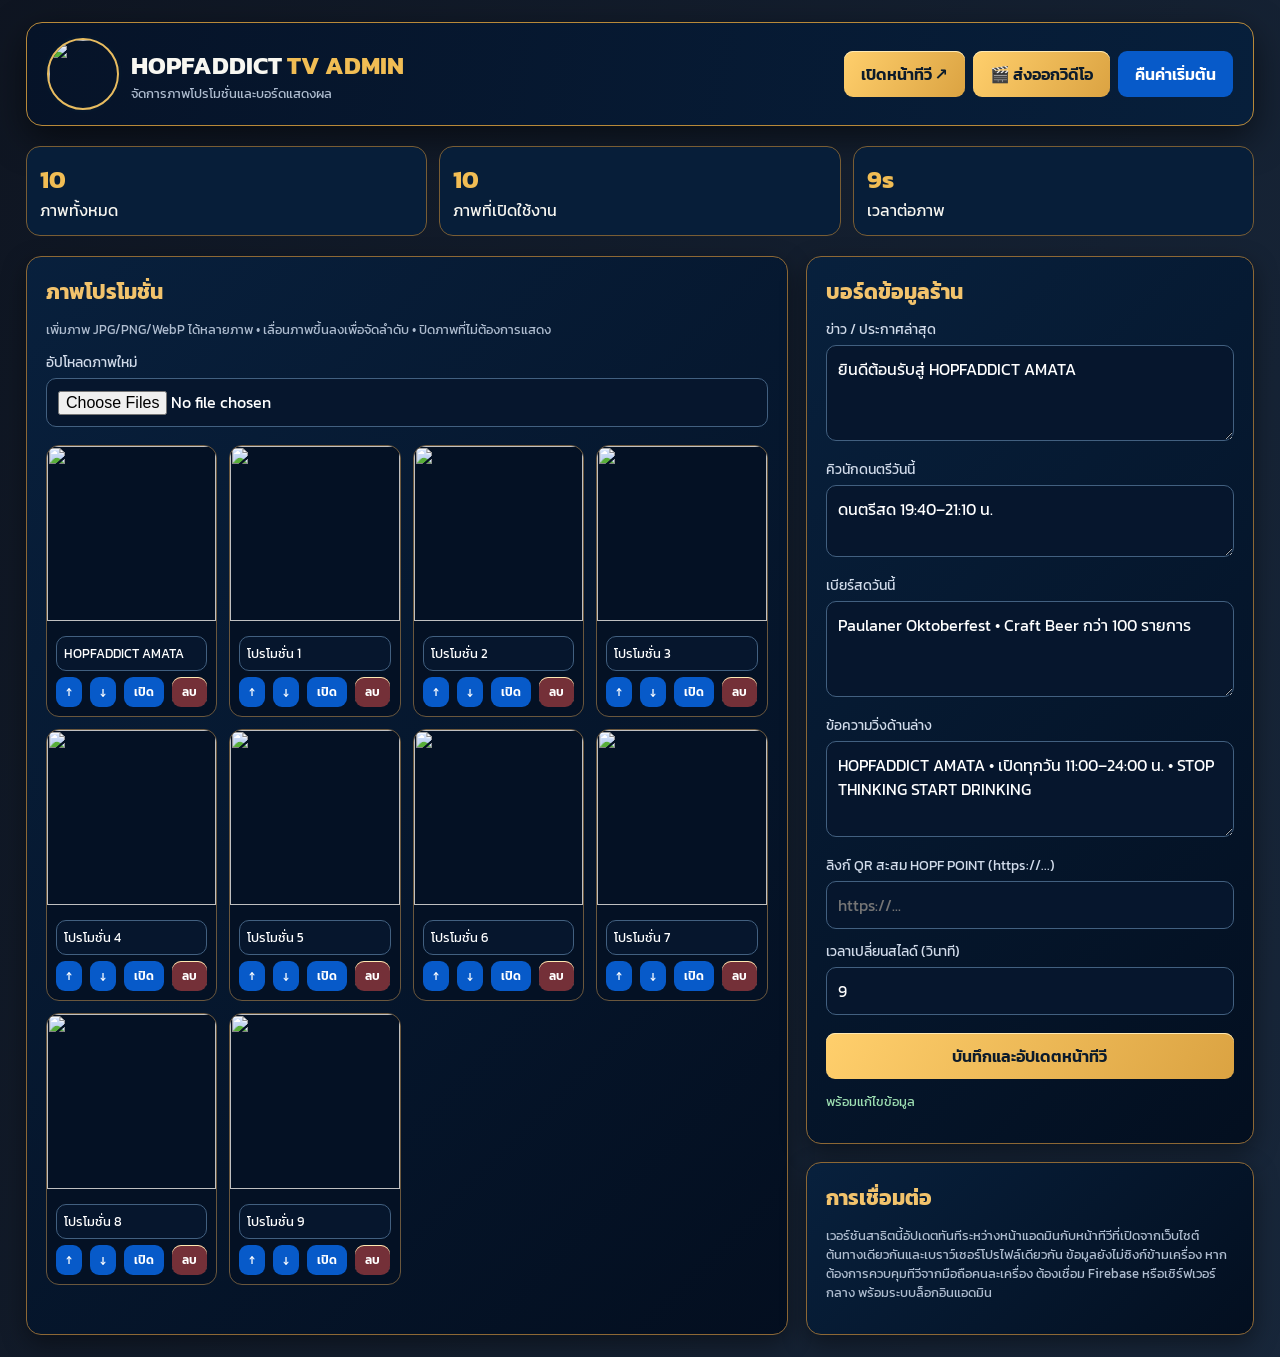
==== admin.html @ 36aab714 "Add files via upload" ====
<!doctype html><html lang="th"><head><meta charset="utf-8"><meta name="viewport" content="width=device-width,initial-scale=1"><title>HOPFADDICT TV | Admin</title><link rel="stylesheet" href="style.css"></head><body><main class="wrap"><header class="top"><div class="brand"><img src="assets/logo.jpg"><div><h1 style="margin:0;font-size:25px">HOPFADDICT <span style="color:var(--gold)">TV ADMIN</span></h1><div class="sub">จัดการภาพโปรโมชั่นและบอร์ดแสดงผล</div></div></div><div class="controls"><a href="tv.html" target="_blank"><button>เปิดหน้าทีวี ↗</button></a><a href="export.html"><button>🎬 ส่งออกวิดีโอ</button></a><button class="secondary" id="reset">คืนค่าเริ่มต้น</button></div></header><div class="statrow" style="margin-top:20px"><div class="stat"><strong id="count">10</strong>ภาพทั้งหมด</div><div class="stat"><strong id="enabled">10</strong>ภาพที่เปิดใช้งาน</div><div class="stat"><strong id="seconds">9s</strong>เวลาต่อภาพ</div></div><div class="grid"><section class="panel"><h2>ภาพโปรโมชั่น</h2><p class="hint">เพิ่มภาพ JPG/PNG/WebP ได้หลายภาพ • เลื่อนภาพขึ้นลงเพื่อจัดลำดับ • ปิดภาพที่ไม่ต้องการแสดง</p><label for="files">อัปโหลดภาพใหม่</label><input id="files" type="file" accept="image/*" multiple><div class="slides" id="slides" style="margin-top:18px"></div></section><section><div class="panel"><h2>บอร์ดข้อมูลร้าน</h2><label>ข่าว / ประกาศล่าสุด</label><textarea id="news" rows="3"></textarea><label>คิวนักดนตรีวันนี้</label><textarea id="music" rows="2"></textarea><label>เบียร์สดวันนี้</label><textarea id="beers" rows="3"></textarea><label>ข้อความวิ่งด้านล่าง</label><textarea id="ticker" rows="3"></textarea><label>ลิงก์ QR สะสม HOPF POINT (https://...)</label><input id="pointsUrl" type="url" placeholder="https://..."><label>เวลาเปลี่ยนสไลด์ (วินาที)</label><input id="duration" type="number" min="3" max="120"><button id="save" style="width:100%;margin-top:18px">บันทึกและอัปเดตหน้าทีวี</button><p class="status" id="status">พร้อมแก้ไขข้อมูล</p></div><div class="panel" style="margin-top:18px"><h2>การเชื่อมต่อ</h2><p class="hint">เวอร์ชันสาธิตนี้อัปเดตทันทีระหว่างหน้าแอดมินกับหน้าทีวีที่เปิดจากเว็บไซต์ต้นทางเดียวกันและเบราว์เซอร์โปรไฟล์เดียวกัน ข้อมูลยังไม่ซิงก์ข้ามเครื่อง หากต้องการควบคุมทีวีจากมือถือคนละเครื่อง ต้องเชื่อม Firebase หรือเซิร์ฟเวอร์กลาง พร้อมระบบล็อกอินแอดมิน</p></div></section></div></main><script src="shared.js"></script><script src="admin.js"></script></body></html>
---- style.css ----
@import url('https://fonts.googleapis.com/css2?family=Kanit:wght@300;400;500;600;700&display=swap');
:root{--navy:#07172c;--blue:#10294b;--gold:#e8bd5c;--muted:#9eacc1;--panel:#102440;--line:#304361}*{box-sizing:border-box}body{margin:0;font-family:Kanit,system-ui,sans-serif;background:var(--navy);color:#fff}button,input,textarea{font:inherit}button{cursor:pointer;border:0;border-radius:12px;padding:11px 17px;background:var(--gold);color:#0c1b2b;font-weight:600}button.secondary{background:#243d60;color:white}button.danger{background:#743038;color:white}input,textarea{background:#081a32;border:1px solid #375071;border-radius:10px;padding:11px;color:#fff;width:100%}label{display:block;color:#d1dbea;font-size:14px;margin:12px 0 5px}.wrap{max-width:1280px;margin:auto;padding:20px}.top{display:flex;align-items:center;justify-content:space-between;gap:12px;flex-wrap:wrap}.brand{display:flex;align-items:center;gap:12px}.brand img{width:55px;height:55px;object-fit:cover;border-radius:50%}.sub{color:var(--muted);font-size:13px}.grid{display:grid;grid-template-columns:1.5fr 1fr;gap:18px;margin-top:20px}.panel{background:var(--panel);border:1px solid var(--line);padding:19px;border-radius:20px}.panel h2{margin:0 0 12px;font-size:21px}.controls{display:flex;gap:8px;flex-wrap:wrap}.slides{display:grid;grid-template-columns:repeat(auto-fill,minmax(140px,1fr));gap:12px}.tile{background:#0a1a30;border:1px solid #375071;border-radius:13px;overflow:hidden}.tile img{width:100%;height:150px;object-fit:cover}.tile .inside{padding:9px}.tile .inside input{font-size:13px;padding:7px}.tile button{padding:6px 10px;font-size:12px;margin-top:6px}.hint{font-size:13px;color:var(--muted)}.status{color:#9ee0b3;font-size:13px}.statrow{display:flex;gap:12px;flex-wrap:wrap}.stat{background:#0a1a30;border:1px solid #314765;padding:13px;border-radius:14px;flex:1;min-width:120px}.stat strong{display:block;font-size:25px;color:var(--gold)}@media(max-width:780px){.grid{grid-template-columns:1fr}.wrap{padding:12px}}
/* V3: approved navy/gold cinematic UI */
:root{--navy:#030b17;--blue:#092243;--gold:#f1bd54;--muted:#afbdd0;--panel:rgba(5,24,47,.95);--line:#466080}
body{background:linear-gradient(110deg,rgba(2,9,22,.95),rgba(4,20,41,.92)),url('assets/promo3.jpg') center/cover fixed;color:#f8f7f1}
.wrap{max-width:1680px;padding:22px 26px}
.top{background:linear-gradient(100deg,#061328,#071f3b);border:1px solid #b88939;border-radius:16px;padding:15px 20px;box-shadow:0 12px 35px #0008}
.brand img{width:72px;height:72px;border:2px solid #e8bc60;box-shadow:0 0 0 3px #06162b}
.panel{background:linear-gradient(135deg,rgba(8,32,61,.98),rgba(3,14,31,.98));border:1px solid #8d6835;border-radius:15px;box-shadow:0 8px 24px #0006}
.panel h2{color:#f2c36c}.grid{grid-template-columns:minmax(0,1.7fr) minmax(340px,1fr)}
button{border-radius:9px;background:linear-gradient(120deg,#ffcf6c,#dba342);box-shadow:inset 0 1px #ffe9b2}button.secondary{background:#075ac9;color:#fff;box-shadow:none}
.tile{background:#041124;border-color:#6a573d}.tile img{height:175px}.tile:hover{border-color:#e8bc60;transform:translateY(-2px);transition:.2s}
input,textarea{background:#06162d;border-color:#426080}.stat{background:#071e39;border-color:#795d34}
@media(max-width:900px){.grid{grid-template-columns:1fr}.wrap{padding:10px}}
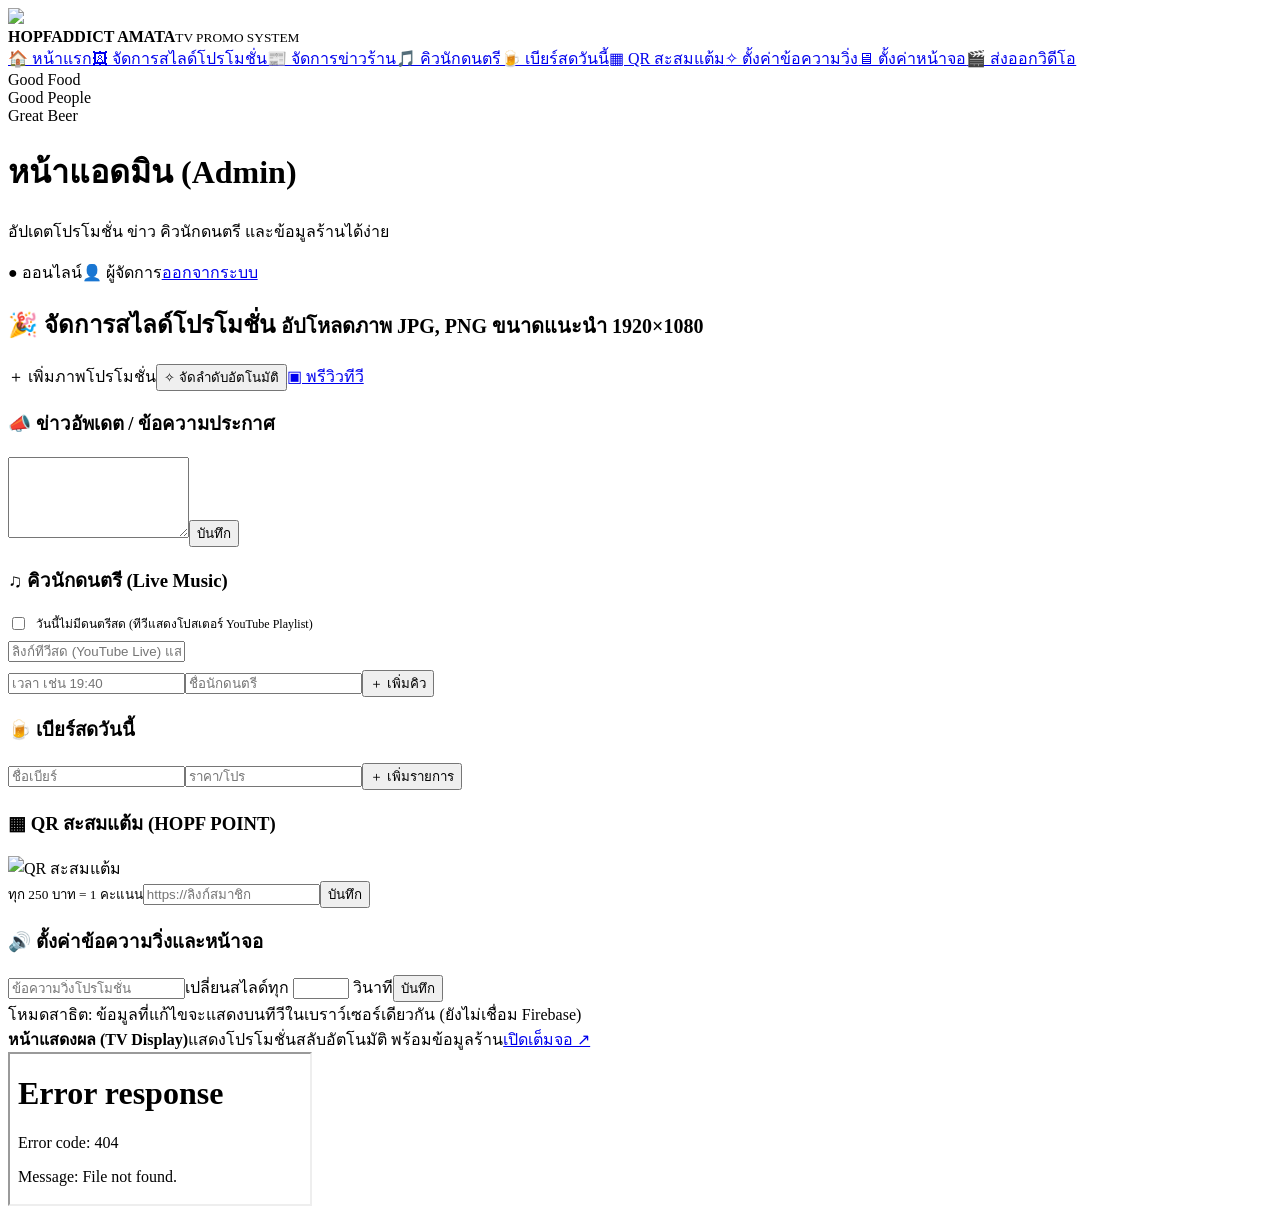
==== commit 94ae6368: "Add files via upload" ====
--- a/admin.html
+++ b/admin.html
@@ -1 +1 @@
-<!doctype html><html lang="th"><head><meta charset="utf-8"><meta name="viewport" content="width=device-width,initial-scale=1"><title>HOPFADDICT TV | Admin</title><link rel="stylesheet" href="style.css"></head><body><main class="wrap"><header class="top"><div class="brand"><img src="assets/logo.jpg"><div><h1 style="margin:0;font-size:25px">HOPFADDICT <span style="color:var(--gold)">TV ADMIN</span></h1><div class="sub">จัดการภาพโปรโมชั่นและบอร์ดแสดงผล</div></div></div><div class="controls"><a href="tv.html" target="_blank"><button>เปิดหน้าทีวี ↗</button></a><a href="export.html"><button>🎬 ส่งออกวิดีโอ</button></a><button class="secondary" id="reset">คืนค่าเริ่มต้น</button></div></header><div class="statrow" style="margin-top:20px"><div class="stat"><strong id="count">10</strong>ภาพทั้งหมด</div><div class="stat"><strong id="enabled">10</strong>ภาพที่เปิดใช้งาน</div><div class="stat"><strong id="seconds">9s</strong>เวลาต่อภาพ</div></div><div class="grid"><section class="panel"><h2>ภาพโปรโมชั่น</h2><p class="hint">เพิ่มภาพ JPG/PNG/WebP ได้หลายภาพ • เลื่อนภาพขึ้นลงเพื่อจัดลำดับ • ปิดภาพที่ไม่ต้องการแสดง</p><label for="files">อัปโหลดภาพใหม่</label><input id="files" type="file" accept="image/*" multiple><div class="slides" id="slides" style="margin-top:18px"></div></section><section><div class="panel"><h2>บอร์ดข้อมูลร้าน</h2><label>ข่าว / ประกาศล่าสุด</label><textarea id="news" rows="3"></textarea><label>คิวนักดนตรีวันนี้</label><textarea id="music" rows="2"></textarea><label>เบียร์สดวันนี้</label><textarea id="beers" rows="3"></textarea><label>ข้อความวิ่งด้านล่าง</label><textarea id="ticker" rows="3"></textarea><label>ลิงก์ QR สะสม HOPF POINT (https://...)</label><input id="pointsUrl" type="url" placeholder="https://..."><label>เวลาเปลี่ยนสไลด์ (วินาที)</label><input id="duration" type="number" min="3" max="120"><button id="save" style="width:100%;margin-top:18px">บันทึกและอัปเดตหน้าทีวี</button><p class="status" id="status">พร้อมแก้ไขข้อมูล</p></div><div class="panel" style="margin-top:18px"><h2>การเชื่อมต่อ</h2><p class="hint">เวอร์ชันสาธิตนี้อัปเดตทันทีระหว่างหน้าแอดมินกับหน้าทีวีที่เปิดจากเว็บไซต์ต้นทางเดียวกันและเบราว์เซอร์โปรไฟล์เดียวกัน ข้อมูลยังไม่ซิงก์ข้ามเครื่อง หากต้องการควบคุมทีวีจากมือถือคนละเครื่อง ต้องเชื่อม Firebase หรือเซิร์ฟเวอร์กลาง พร้อมระบบล็อกอินแอดมิน</p></div></section></div></main><script src="shared.js"></script><script src="admin.js"></script></body></html>
+<!doctype html><html lang="th"><head><meta charset="utf-8"><meta name="viewport" content="width=device-width,initial-scale=1"><title>HOPFADDICT AMATA — Admin</title><link rel="stylesheet" href="style.css"></head><body><div class="shell"><aside class="sidebar"><div class="brand"><img src="assets/logo.jpg"><div><b>HOPFADDICT AMATA</b><small>TV PROMO SYSTEM</small></div></div><nav><a href="index.html">🏠 หน้าแรก</a><a class="selected" href="#slides">🖼 จัดการสไลด์โปรโมชั่น</a><a href="#newsbox">📰 จัดการข่าวร้าน</a><a href="#musicbox">🎵 คิวนักดนตรี</a><a href="#beerbox">🍺 เบียร์สดวันนี้</a><a href="#qrbox">▦ QR สะสมแต้ม</a><a href="#tickerbox">✧ ตั้งค่าข้อความวิ่ง</a><a href="tv.html">🖥 ตั้งค่าหน้าจอ</a><a href="export.html">🎬 ส่งออกวิดีโอ</a></nav><div class="aside-foot">Good Food<br>Good People<br>Great Beer</div></aside><main><header class="top"><div><h1>หน้าแอดมิน (Admin)</h1><p>อัปเดตโปรโมชั่น ข่าว คิวนักดนตรี และข้อมูลร้านได้ง่าย</p></div><div class="head-actions"><span class="online">● ออนไลน์</span><span>👤 ผู้จัดการ</span><a class="exit" href="index.html">ออกจากระบบ</a></div></header><section class="panel slidepanel" id="slides"><div class="section-head"><h2>🎉 จัดการสไลด์โปรโมชั่น <small>อัปโหลดภาพ JPG, PNG ขนาดแนะนำ 1920×1080</small></h2><div class="btnrow"><label class="goldbtn" for="files">＋ เพิ่มภาพโปรโมชั่น</label><input id="files" type="file" accept="image/*" multiple hidden><button class="bluebtn" id="sort">✧ จัดลำดับอัตโนมัติ</button><a class="darkbtn" href="tv.html">▣ พรีวิวทีวี</a></div></div><div class="slidegrid" id="slidesGrid"></div></section><div class="widgets"><section class="panel" id="newsbox"><h3>📣 ข่าวอัพเดต / ข้อความประกาศ</h3><textarea id="news" rows="5"></textarea><button class="bluebtn wide" id="saveNews">บันทึก</button></section><section class="panel" id="musicbox"><h3>♫ คิวนักดนตรี (Live Music)</h3><label style="display:flex;gap:8px;align-items:center;font-size:12px;margin-bottom:8px"><input type="checkbox" id="noLive" style="width:auto"> วันนี้ไม่มีดนตรีสด (ทีวีแสดงโปสเตอร์ YouTube Playlist)</label><input id="liveTvUrl" placeholder="ลิงก์ทีวีสด (YouTube Live) แสดงใต้โปสเตอร์" style="margin-bottom:8px"><div id="musicList"></div><div class="addline"><input id="musicTime" placeholder="เวลา เช่น 19:40"><input id="musicName" placeholder="ชื่อนักดนตรี"><button id="addMusic">＋ เพิ่มคิว</button></div></section><section class="panel" id="beerbox"><h3>🍺 เบียร์สดวันนี้</h3><div id="beerList"></div><div class="addline"><input id="beerName" placeholder="ชื่อเบียร์"><input id="beerPrice" placeholder="ราคา/โปร"><button id="addBeer">＋ เพิ่มรายการ</button></div></section><section class="panel" id="qrbox"><h3>▦ QR สะสมแต้ม (HOPF POINT)</h3><div class="qr-wrap"><img id="qr" alt="QR สะสมแต้ม"><div><small>ทุก 250 บาท = 1 คะแนน</small><input id="pointsUrl" placeholder="https://ลิงก์สมาชิก"><button class="bluebtn wide" id="saveQr">บันทึก</button></div></div></section></div><section class="panel settings" id="tickerbox"><h3>🔊 ตั้งค่าข้อความวิ่งและหน้าจอ</h3><div class="settingsrow"><input id="ticker" placeholder="ข้อความวิ่งโปรโมชั่น"><label>เปลี่ยนสไลด์ทุก <input id="duration" type="number" min="3" max="120"> วินาที</label><button class="goldbtn" id="saveSettings">บันทึก</button></div><div id="status" class="status">โหมดสาธิต: ข้อมูลที่แก้ไขจะแสดงบนทีวีในเบราว์เซอร์เดียวกัน (ยังไม่เชื่อม Firebase)</div></section><section class="preview"><div class="preview-heading"><b>หน้าแสดงผล (TV Display)</b><span>แสดงโปรโมชั่นสลับอัตโนมัติ พร้อมข้อมูลร้าน</span><a href="tv.html">เปิดเต็มจอ ↗</a></div><iframe src="tv.html" title="TV Preview"></iframe></section></main></div><script src="shared.js"></script><script src="admin.js"></script></body></html>
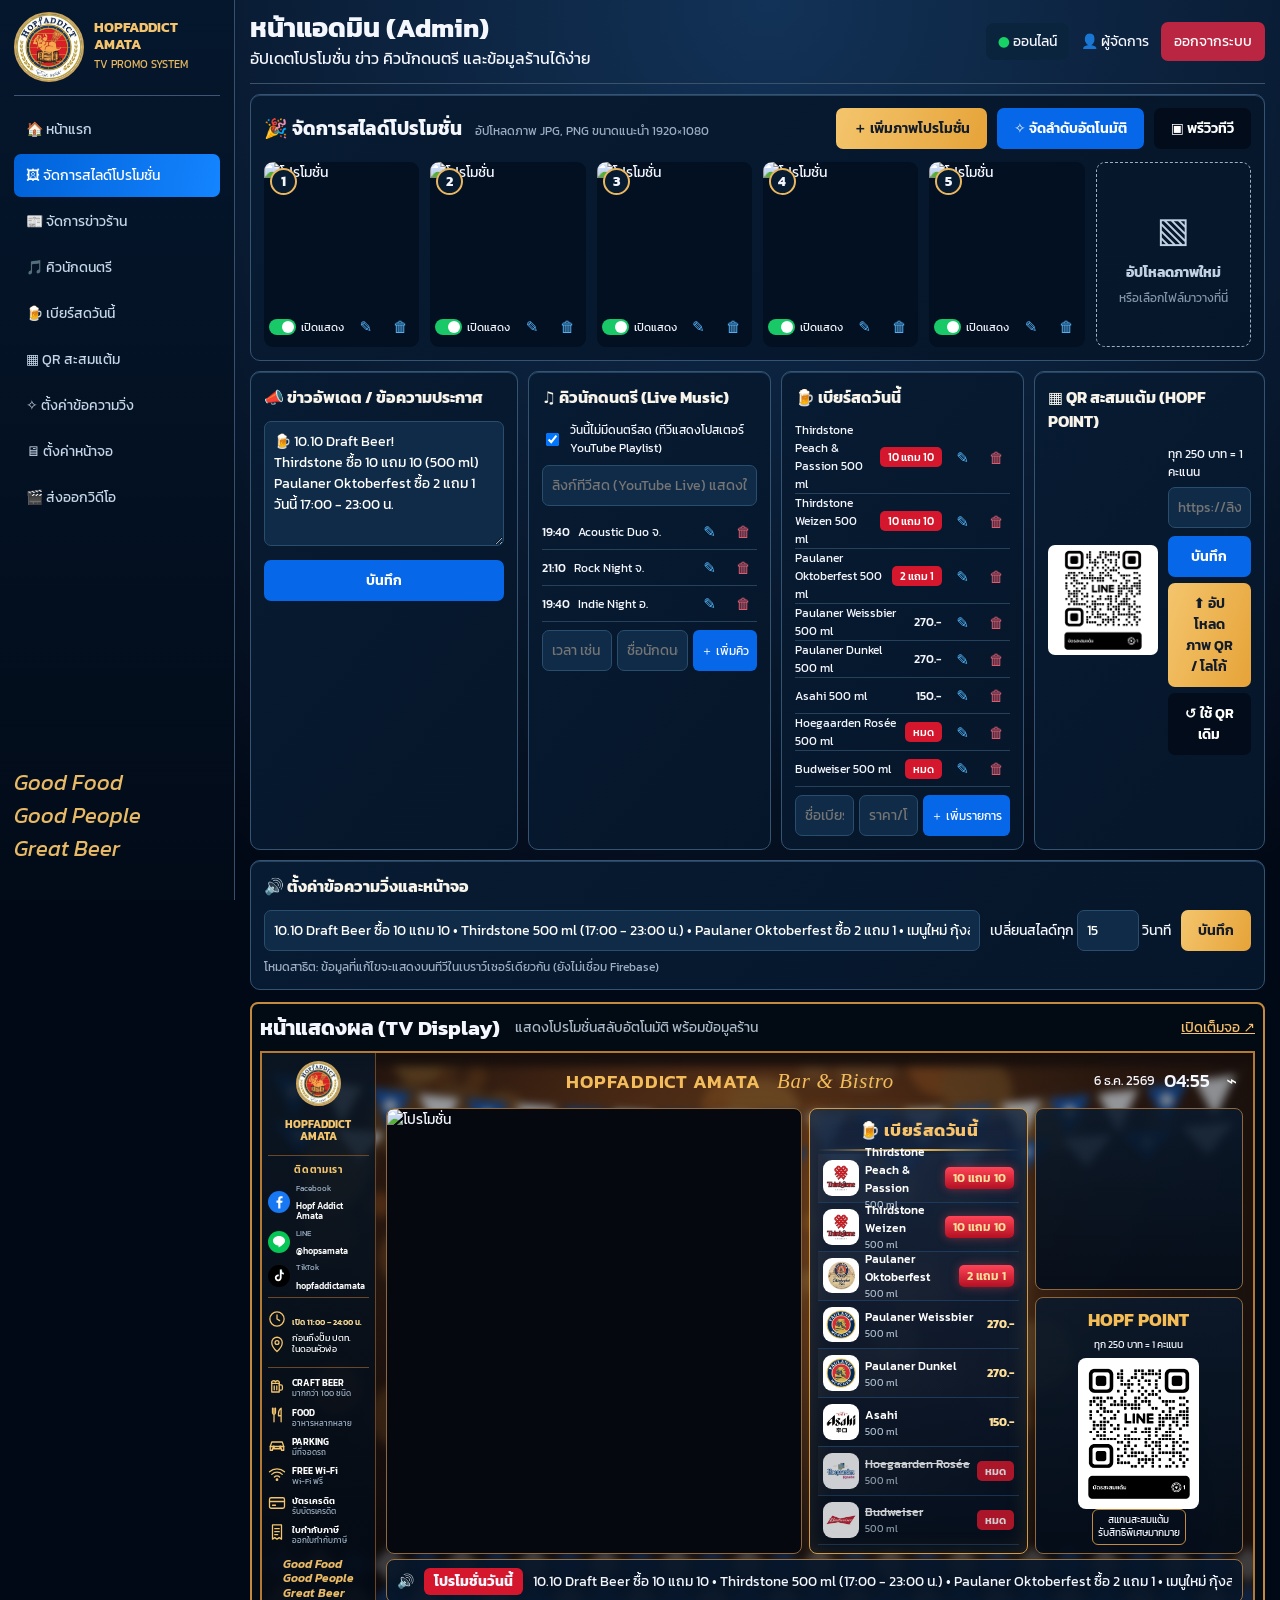
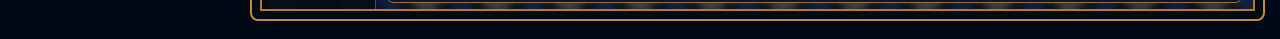
==== commit aed93109: "Add files via upload" ====
--- a/admin.html
+++ b/admin.html
@@ -1 +1 @@
-<!doctype html><html lang="th"><head><meta charset="utf-8"><meta name="viewport" content="width=device-width,initial-scale=1"><title>HOPFADDICT AMATA — Admin</title><link rel="stylesheet" href="style.css"></head><body><div class="shell"><aside class="sidebar"><div class="brand"><img src="assets/logo.jpg"><div><b>HOPFADDICT AMATA</b><small>TV PROMO SYSTEM</small></div></div><nav><a href="index.html">🏠 หน้าแรก</a><a class="selected" href="#slides">🖼 จัดการสไลด์โปรโมชั่น</a><a href="#newsbox">📰 จัดการข่าวร้าน</a><a href="#musicbox">🎵 คิวนักดนตรี</a><a href="#beerbox">🍺 เบียร์สดวันนี้</a><a href="#qrbox">▦ QR สะสมแต้ม</a><a href="#tickerbox">✧ ตั้งค่าข้อความวิ่ง</a><a href="tv.html">🖥 ตั้งค่าหน้าจอ</a><a href="export.html">🎬 ส่งออกวิดีโอ</a></nav><div class="aside-foot">Good Food<br>Good People<br>Great Beer</div></aside><main><header class="top"><div><h1>หน้าแอดมิน (Admin)</h1><p>อัปเดตโปรโมชั่น ข่าว คิวนักดนตรี และข้อมูลร้านได้ง่าย</p></div><div class="head-actions"><span class="online">● ออนไลน์</span><span>👤 ผู้จัดการ</span><a class="exit" href="index.html">ออกจากระบบ</a></div></header><section class="panel slidepanel" id="slides"><div class="section-head"><h2>🎉 จัดการสไลด์โปรโมชั่น <small>อัปโหลดภาพ JPG, PNG ขนาดแนะนำ 1920×1080</small></h2><div class="btnrow"><label class="goldbtn" for="files">＋ เพิ่มภาพโปรโมชั่น</label><input id="files" type="file" accept="image/*" multiple hidden><button class="bluebtn" id="sort">✧ จัดลำดับอัตโนมัติ</button><a class="darkbtn" href="tv.html">▣ พรีวิวทีวี</a></div></div><div class="slidegrid" id="slidesGrid"></div></section><div class="widgets"><section class="panel" id="newsbox"><h3>📣 ข่าวอัพเดต / ข้อความประกาศ</h3><textarea id="news" rows="5"></textarea><button class="bluebtn wide" id="saveNews">บันทึก</button></section><section class="panel" id="musicbox"><h3>♫ คิวนักดนตรี (Live Music)</h3><label style="display:flex;gap:8px;align-items:center;font-size:12px;margin-bottom:8px"><input type="checkbox" id="noLive" style="width:auto"> วันนี้ไม่มีดนตรีสด (ทีวีแสดงโปสเตอร์ YouTube Playlist)</label><input id="liveTvUrl" placeholder="ลิงก์ทีวีสด (YouTube Live) แสดงใต้โปสเตอร์" style="margin-bottom:8px"><div id="musicList"></div><div class="addline"><input id="musicTime" placeholder="เวลา เช่น 19:40"><input id="musicName" placeholder="ชื่อนักดนตรี"><button id="addMusic">＋ เพิ่มคิว</button></div></section><section class="panel" id="beerbox"><h3>🍺 เบียร์สดวันนี้</h3><div id="beerList"></div><div class="addline"><input id="beerName" placeholder="ชื่อเบียร์"><input id="beerPrice" placeholder="ราคา/โปร"><button id="addBeer">＋ เพิ่มรายการ</button></div></section><section class="panel" id="qrbox"><h3>▦ QR สะสมแต้ม (HOPF POINT)</h3><div class="qr-wrap"><img id="qr" alt="QR สะสมแต้ม"><div><small>ทุก 250 บาท = 1 คะแนน</small><input id="pointsUrl" placeholder="https://ลิงก์สมาชิก"><button class="bluebtn wide" id="saveQr">บันทึก</button></div></div></section></div><section class="panel settings" id="tickerbox"><h3>🔊 ตั้งค่าข้อความวิ่งและหน้าจอ</h3><div class="settingsrow"><input id="ticker" placeholder="ข้อความวิ่งโปรโมชั่น"><label>เปลี่ยนสไลด์ทุก <input id="duration" type="number" min="3" max="120"> วินาที</label><button class="goldbtn" id="saveSettings">บันทึก</button></div><div id="status" class="status">โหมดสาธิต: ข้อมูลที่แก้ไขจะแสดงบนทีวีในเบราว์เซอร์เดียวกัน (ยังไม่เชื่อม Firebase)</div></section><section class="preview"><div class="preview-heading"><b>หน้าแสดงผล (TV Display)</b><span>แสดงโปรโมชั่นสลับอัตโนมัติ พร้อมข้อมูลร้าน</span><a href="tv.html">เปิดเต็มจอ ↗</a></div><iframe src="tv.html" title="TV Preview"></iframe></section></main></div><script src="shared.js"></script><script src="admin.js"></script></body></html>
+<!doctype html><html lang="th"><head><meta charset="utf-8"><meta name="viewport" content="width=device-width,initial-scale=1"><title>HOPFADDICT AMATA — Admin</title><link rel="stylesheet" href="style.css"></head><body><div class="shell"><aside class="sidebar"><div class="brand"><img src="assets/logo.jpg"><div><b>HOPFADDICT AMATA</b><small>TV PROMO SYSTEM</small></div></div><nav><a href="index.html">🏠 หน้าแรก</a><a class="selected" href="#slides">🖼 จัดการสไลด์โปรโมชั่น</a><a href="#newsbox">📰 จัดการข่าวร้าน</a><a href="#musicbox">🎵 คิวนักดนตรี</a><a href="#beerbox">🍺 เบียร์สดวันนี้</a><a href="#qrbox">▦ QR สะสมแต้ม</a><a href="#tickerbox">✧ ตั้งค่าข้อความวิ่ง</a><a href="tv.html">🖥 ตั้งค่าหน้าจอ</a><a href="export.html">🎬 ส่งออกวิดีโอ</a></nav><div class="aside-foot">Good Food<br>Good People<br>Great Beer</div></aside><main><header class="top"><div><h1>หน้าแอดมิน (Admin)</h1><p>อัปเดตโปรโมชั่น ข่าว คิวนักดนตรี และข้อมูลร้านได้ง่าย</p></div><div class="head-actions"><span class="online">● ออนไลน์</span><span>👤 ผู้จัดการ</span><a class="exit" href="index.html">ออกจากระบบ</a></div></header><section class="panel slidepanel" id="slides"><div class="section-head"><h2>🎉 จัดการสไลด์โปรโมชั่น <small>อัปโหลดภาพ JPG, PNG ขนาดแนะนำ 1920×1080</small></h2><div class="btnrow"><label class="goldbtn" for="files">＋ เพิ่มภาพโปรโมชั่น</label><input id="files" type="file" accept="image/*" multiple hidden><button class="bluebtn" id="sort">✧ จัดลำดับอัตโนมัติ</button><a class="darkbtn" href="tv.html">▣ พรีวิวทีวี</a></div></div><div class="slidegrid" id="slidesGrid"></div></section><div class="widgets"><section class="panel" id="newsbox"><h3>📣 ข่าวอัพเดต / ข้อความประกาศ</h3><textarea id="news" rows="5"></textarea><button class="bluebtn wide" id="saveNews">บันทึก</button></section><section class="panel" id="musicbox"><h3>♫ คิวนักดนตรี (Live Music)</h3><label style="display:flex;gap:8px;align-items:center;font-size:12px;margin-bottom:8px"><input type="checkbox" id="noLive" style="width:auto"> วันนี้ไม่มีดนตรีสด (ทีวีแสดงโปสเตอร์ YouTube Playlist)</label><input id="liveTvUrl" placeholder="ลิงก์ทีวีสด (YouTube Live) แสดงใต้โปสเตอร์" style="margin-bottom:8px"><div id="musicList"></div><div class="addline"><input id="musicTime" placeholder="เวลา เช่น 19:40"><input id="musicName" placeholder="ชื่อนักดนตรี"><button id="addMusic">＋ เพิ่มคิว</button></div></section><section class="panel" id="beerbox"><h3>🍺 เบียร์สดวันนี้</h3><div id="beerList"></div><div class="addline"><input id="beerName" placeholder="ชื่อเบียร์"><input id="beerPrice" placeholder="ราคา/โปร"><button id="addBeer">＋ เพิ่มรายการ</button></div></section><section class="panel" id="qrbox"><h3>▦ QR สะสมแต้ม (HOPF POINT)</h3><div class="qr-wrap"><img id="qr" alt="QR สะสมแต้ม"><div><small>ทุก 250 บาท = 1 คะแนน</small><input id="pointsUrl" placeholder="https://ลิงก์สมาชิก"><button class="bluebtn wide" id="saveQr">บันทึก</button><label class="goldbtn wide" for="qrFile" style="display:block;text-align:center;margin-top:6px;cursor:pointer">⬆ อัปโหลดภาพ QR / โลโก้</label><input id="qrFile" type="file" accept="image/*" hidden><button class="darkbtn wide" id="qrReset" style="margin-top:6px">↺ ใช้ QR เดิม</button></div></div></section></div><section class="panel settings" id="tickerbox"><h3>🔊 ตั้งค่าข้อความวิ่งและหน้าจอ</h3><div class="settingsrow"><input id="ticker" placeholder="ข้อความวิ่งโปรโมชั่น"><label>เปลี่ยนสไลด์ทุก <input id="duration" type="number" min="3" max="120"> วินาที</label><button class="goldbtn" id="saveSettings">บันทึก</button></div><div id="status" class="status">โหมดสาธิต: ข้อมูลที่แก้ไขจะแสดงบนทีวีในเบราว์เซอร์เดียวกัน (ยังไม่เชื่อม Firebase)</div></section><section class="preview"><div class="preview-heading"><b>หน้าแสดงผล (TV Display)</b><span>แสดงโปรโมชั่นสลับอัตโนมัติ พร้อมข้อมูลร้าน</span><a href="tv.html">เปิดเต็มจอ ↗</a></div><iframe src="tv.html" title="TV Preview"></iframe></section></main></div><script src="inline-assets.js?v=11"></script><script src="shared.js?v=11"></script><script src="admin.js?v=11"></script></body></html>
--- a/style.css
+++ b/style.css
@@ -0,0 +1,106 @@
+@import url('https://fonts.googleapis.com/css2?family=Kanit:wght@300;400;500;600;700&display=swap');:root{--bg:#030d1a;--panel:#071a30;--edge:#2a4962;--gold:#f5bd55;--blue:#0868e9}*{box-sizing:border-box}body{margin:0;background:#020b17;color:#f5f7ff;font-family:Kanit,system-ui,sans-serif;font-size:14px}button,input,textarea{font:inherit}button,a,label{cursor:pointer}button{border:0}.shell{display:flex;min-height:100vh;background:radial-gradient(circle at 60% 0,#123257,#020916 55%)}.sidebar{width:235px;flex:none;border-right:1px solid #37516d;background:linear-gradient(#05172d,#020b18);padding:12px 14px;position:sticky;top:0;height:100vh}.brand{display:flex;align-items:center;gap:10px;border-bottom:1px solid #405575;padding-bottom:13px}.brand img{width:70px;height:70px;object-fit:cover;border-radius:50%;border:2px solid #cba45e}.brand b{display:block;color:#f4c36e;font-size:17px;white-space:nowrap}.brand small{color:#e5b862;font-size:13px}.sidebar nav{display:grid;gap:3px;margin-top:12px}.sidebar nav a{color:#c6d6e9;text-decoration:none;padding:11px 12px;border-radius:7px}.sidebar nav a:hover,.sidebar nav .selected{background:linear-gradient(100deg,#0062d8,#1484ff);color:#fff}.aside-foot{position:absolute;bottom:35px;color:#e9ba66;font-style:italic;font-size:22px;line-height:1.5}main{flex:1;min-width:0;padding:0 15px 18px}.top{display:flex;justify-content:space-between;align-items:center;border-bottom:1px solid #3b5268;min-height:84px;gap:12px}.top h1{font-size:27px;line-height:1.1;margin:0}.top p{font-size:16px;margin:4px 0 0}.head-actions{display:flex;align-items:center;gap:12px}.online{background:#0b243d;padding:8px 12px;border-radius:8px}.online:first-letter{color:#17d366}.exit{background:#ba2542;padding:9px 13px;color:white;text-decoration:none;border-radius:7px}.panel{border:1px solid #345472;background:linear-gradient(130deg,#071b32,#06162a);border-radius:10px;padding:13px;box-shadow:inset 0 1px #264364}.slidepanel{margin-top:10px}.section-head{display:flex;align-items:center;justify-content:space-between;gap:10px;margin-bottom:13px;flex-wrap:wrap}.section-head h2{font-size:19px;margin:0}.section-head small{font-size:12px;font-weight:400;color:#9baec2;margin-left:9px}.btnrow{display:flex;gap:10px;flex-wrap:wrap}.goldbtn,.bluebtn,.darkbtn{display:inline-flex;align-items:center;justify-content:center;border-radius:7px;padding:10px 17px;font-weight:600;text-decoration:none}.goldbtn{background:linear-gradient(110deg,#f4c56d,#e6a338);color:#111b2a}.bluebtn{background:#0767e9;color:white}.darkbtn{background:#020c1a;color:#fff}.slidegrid{display:grid;grid-template-columns:repeat(6,minmax(0,1fr));gap:11px}.promo-tile{min-width:0;background:#031021;border-radius:9px;overflow:hidden;position:relative}.promo-tile>img{width:100%;height:145px;object-fit:cover;display:block}.num{position:absolute;top:6px;left:6px;width:27px;height:27px;border-radius:50%;background:#071b31;border:2px solid #eab75e;display:grid;place-items:center;font-weight:700}.tile-bottom{display:flex;align-items:center;gap:5px;padding:7px 5px;font-size:11px}.tile-bottom button{margin-left:auto;background:transparent;color:#58b8ff;font-size:18px}.tile-bottom .toggle{position:relative;width:27px;height:16px;flex:none}.toggle input{position:absolute;opacity:0}.toggle span{display:block;width:27px;height:16px;background:#526071;border-radius:20px}.toggle span:after{content:'';display:block;width:12px;height:12px;border-radius:50%;background:#fff;position:absolute;top:2px;left:2px;transition:.2s}.toggle input:checked+span{background:#19c968}.toggle input:checked+span:after{left:13px}.upload-tile{border:1px dashed #9caec0;border-radius:9px;display:flex;flex-direction:column;justify-content:center;align-items:center;min-height:185px;gap:6px;color:#c1d1e3}.upload-tile span{font-size:35px}.upload-tile small{color:#8396aa}.widgets{display:grid;grid-template-columns:1.1fr 1fr 1fr .95fr;gap:10px;margin-top:10px}.widgets h3,.settings h3{margin:0 0 12px;font-size:16px;color:#f8f4ea}.widgets textarea,.widgets input,.settings input{background:#102b47;color:#fff;border:1px solid #294d6d;border-radius:7px;padding:9px;width:100%;outline:none}.widgets textarea{resize:vertical;min-height:118px}.wide{width:100%;margin-top:8px}.data-row{display:flex;align-items:center;gap:8px;border-bottom:1px solid #26415a;min-height:36px;font-size:12px}.data-row span{flex:1}.data-row b{font-weight:500}.data-row button{background:transparent;color:#54baff;font-size:18px}.data-row button.del{color:#ed6174}.addline{display:flex;gap:5px;margin-top:8px}.addline input{min-width:0}.addline input:first-child{max-width:105px}.addline button{background:#0767e9;color:white;border-radius:6px;padding:4px 8px;white-space:nowrap;font-size:12px}.qr-wrap{display:flex;gap:10px;align-items:center}.qr-wrap>img{width:110px;height:110px;object-fit:contain;background:white;border-radius:7px}.qr-wrap>div{flex:1;min-width:0}.qr-wrap small{display:block;margin-bottom:6px}.settings{margin-top:10px}.settingsrow{display:flex;gap:10px;align-items:center}.settingsrow>input{flex:1}.settingsrow label{white-space:nowrap}.settingsrow label input{width:62px}.status{font-size:12px;color:#9caec4;margin-top:7px}.preview{margin-top:12px;border:2px solid #c48b3e;background:#020a13;border-radius:8px;padding:8px}.preview-heading{display:flex;gap:15px;align-items:center;margin-bottom:8px}.preview-heading b{font-size:21px}.preview-heading span{color:#a9b9c8}.preview-heading a{margin-left:auto;color:#f7c06d}.preview iframe{width:100%;height:auto;aspect-ratio:16/9;border:0;display:block;background:#000}
+.tvbody{height:100vh;overflow:hidden;background:#030912;display:flex;flex-direction:column}.tv-top{height:10%;min-height:55px;display:flex;align-items:center;justify-content:space-between;padding:0 2%;background:linear-gradient(100deg,#081627,#091c30 70%,#080f1b);border-bottom:2px solid #9c632d}.tv-logo{display:flex;align-items:center;gap:10px}.tv-logo img{height:6vh;width:6vh;min-height:42px;min-width:42px;object-fit:cover;border-radius:50%}.tv-logo b{display:block;color:#f4c56d;font-size:clamp(12px,1.8vw,28px)}.tv-logo small{font-size:clamp(8px,1vw,15px);color:#d9c09c}.tv-mid{font-size:clamp(12px,1.8vw,30px);color:#f3bc5b;font-weight:600}.tv-mid i{font-size:.75em;font-weight:300}.tv-time{white-space:nowrap;font-size:clamp(10px,1.2vw,20px)}.tv-time button{margin-left:8px;background:#0b2541;color:#fff;border-radius:5px;padding:5px}.tv-layout{height:78%;min-height:0;display:grid;grid-template-columns:58% 42%;gap:9px;padding:9px}.tv-hero{height:100%;min-width:0;position:relative;overflow:hidden;background:#071322;border:1px solid #6c4725;border-radius:7px}.tv-hero>img{width:100%;height:100%;object-fit:contain;background:#080b12}.tv-hero #label{position:absolute;bottom:10px;left:15px;color:white;text-shadow:0 2px 8px black;font-size:clamp(10px,1vw,18px)}.tv-side{display:grid;grid-template-columns:1fr 1fr .8fr;gap:8px;min-width:0}.tv-side section{border:1px solid #8d673d;border-radius:7px;min-width:0;overflow:hidden;background:linear-gradient(#09192c,#030d1a);padding:7px}.tv-side h3{margin:0 0 8px;color:#f8c36b;font-size:clamp(11px,1.35vw,21px)}.musician{width:100%;height:50%;object-fit:cover;border-radius:4px}.tv-item{padding:7px 2px;border-bottom:1px solid #29425b;font-size:clamp(10px,1.12vw,17px)}.beeritem{display:flex;justify-content:space-between;gap:4px;align-items:center}.beeritem b{color:#ffdf99;white-space:nowrap}.point{text-align:center}.point p{font-size:clamp(9px,1vw,15px);margin:0 0 9px}.point img{width:90%;max-width:190px;aspect-ratio:1;object-fit:contain;background:#fff;padding:5px;border-radius:6px}.point small{display:block;color:#f7d18b;margin-top:6px}.tv-bottom{height:7%;min-height:38px;display:flex;align-items:center;gap:10px;border:1px solid #9d713e;margin:0 9px;border-radius:7px;background:#06162a;padding:4px 12px;overflow:hidden}.tv-bottom>b{white-space:nowrap;background:#b52639;padding:5px 9px;border-radius:5px}.ticker-clip{overflow:hidden;flex:1;white-space:nowrap}.ticker-move{display:inline-block;white-space:nowrap;animation:marquee 42s linear infinite;font-size:clamp(12px,1.4vw,22px)}@keyframes marquee{from{transform:translateX(25%)}to{transform:translateX(-100%)}}.tv-news{height:5%;padding:2px 16px;color:#c8b493;font-size:clamp(10px,1vw,17px);white-space:nowrap;overflow:hidden;text-overflow:ellipsis}@media(max-width:1150px){.sidebar{width:190px}.brand b{font-size:13px}.slidegrid{grid-template-columns:repeat(3,1fr)}.widgets{grid-template-columns:repeat(2,1fr)}}@media(max-width:650px){.shell{display:block}.sidebar{height:auto;width:100%;position:relative;padding:9px}.sidebar nav{display:flex;overflow:auto}.sidebar nav a{white-space:nowrap;padding:8px}.aside-foot{display:none}.top{padding:10px 0;flex-wrap:wrap}.top h1{font-size:23px}.head-actions{font-size:12px}.slidegrid{grid-template-columns:repeat(2,1fr)}.widgets{grid-template-columns:1fr}.settingsrow{flex-wrap:wrap}.preview iframe{min-height:250px}.section-head small{display:block}.tv-mid{display:none}}
+
+/* ===== v7 TV (matches mockup) ===== */
+.tv7{height:100vh;display:grid;grid-template-columns:11.5% 1fr;background:radial-gradient(circle at 50% 0,#10294a,#030912 70%);border:2px solid #b47a34;overflow:hidden}
+.t-left{display:flex;flex-direction:column;align-items:center;justify-content:space-between;padding:2vh 0 3vh;background:linear-gradient(#071626,#030a14);border-right:1px solid #6c4725;text-align:center}
+.t-left img{width:78%;aspect-ratio:1;border-radius:50%;border:2px solid #cba45e;object-fit:cover}
+.t-left b{display:block;color:#f4c56d;font-size:clamp(11px,1.5vw,26px);margin-top:1vh;line-height:1.1}
+.t-left em{font:italic 600 clamp(13px,2vw,36px)/1.2 'Brush Script MT','Kanit',cursive;color:#e9ba66;text-align:left;padding:0 8%}
+.t-main{display:flex;flex-direction:column;min-width:0;padding:0 1vw 1vh}
+.t-head{height:10%;display:flex;align-items:center;gap:2vw;min-height:46px}
+.t-head h1{margin:0;font-size:clamp(14px,2.1vw,36px);line-height:1}.t-head h1 small{display:block;font-size:.5em;font-weight:400;color:#d8e2ee;margin-top:.3em}
+.t-head .t-name{color:#f3bc5b;font-weight:600;font-size:clamp(13px,1.9vw,32px);margin-left:auto;letter-spacing:.04em}
+.t-head .t-name i{font:italic 400 1.1em 'Brush Script MT',cursive;margin-left:1.2vw}
+.t-clock{display:flex;align-items:center;gap:1vw;white-space:nowrap;font-size:clamp(11px,1.3vw,22px);margin-left:auto}
+.t-clock strong{font-size:1.5em;font-weight:500}.t-clock button{background:none;color:#fff;font-size:1.4em}
+.t-body{flex:1;min-height:0;display:grid;grid-template-columns:1.9fr 1.15fr 1.15fr .8fr;gap:.7vw}
+.t-hero{position:relative;border:1px solid #8d673d;border-radius:8px;overflow:hidden;background:#05080f}
+.t-hero .bg{position:absolute;inset:-5%;background-size:cover;background-position:center;filter:blur(22px) brightness(.5)}
+.t-hero img{position:relative;width:100%;height:100%;object-fit:contain;transition:opacity .6s}
+.t-card{border:1px solid #8d673d;border-radius:8px;background:linear-gradient(#09192c,#030d1a);padding:.8vw;min-width:0;overflow:hidden;display:flex;flex-direction:column}
+.t-card h3{margin:0 0 .8vh;color:#f8c36b;font-size:clamp(11px,1.35vw,22px)}
+.t-card .musician{height:48%;width:100%;object-fit:cover;border-radius:5px;background:#0b2036}
+.t-row{display:flex;justify-content:space-between;align-items:center;gap:.5vw;padding:.9vh 2px;font-size:clamp(10px,1.15vw,19px)}
+.t-card .t-music .t-row{justify-content:flex-start;gap:1.2vw}
+.t-beer{display:flex;align-items:center;gap:.6vw;padding:.7vh 0;font-size:clamp(9px,1.05vw,17px);flex:1;min-height:0}
+.t-beer .g{font-size:clamp(20px,3vw,50px)}.t-beer div{flex:1;min-width:0}.t-beer small{display:block;color:#aab9c9}.t-beer b{color:#ffdf99;white-space:nowrap}
+.badge{background:#d4172c;color:#fff;border-radius:5px;padding:2px 8px;font-weight:600;white-space:nowrap}
+.t-point{text-align:center;align-items:center}.t-point h3{font-size:clamp(13px,1.8vw,30px);color:#f5bd55}.t-point p{margin:0 0 1vh;font-size:clamp(9px,1vw,16px)}
+.t-point img{width:92%;aspect-ratio:1;background:#fff;padding:5%;border-radius:8px;object-fit:contain}
+.t-point .scan{margin-top:auto;border:1px solid #c48b3e;border-radius:6px;padding:.7vh .5vw;font-size:clamp(9px,1vw,16px);line-height:1.3}
+.t-bar{height:8%;min-height:38px;margin-top:1vh;display:flex;align-items:center;gap:1vw;border:1px solid #9d713e;border-radius:8px;background:#06162a;padding:0 1vw;overflow:hidden}
+.t-bar b{background:#d4172c;padding:.5vh 1vw;border-radius:6px;white-space:nowrap;font-size:clamp(11px,1.4vw,24px)}
+.t-bar .ticker-clip{flex:1;overflow:hidden}.t-bar #ticker{display:inline-block;white-space:nowrap;animation:marquee 45s linear infinite;font-size:clamp(11px,1.4vw,23px)}
+/* admin extras */
+.avatar{width:34px;height:34px;border-radius:50%;object-fit:cover;vertical-align:middle;margin-right:6px;background:#1c3b5c}
+.data-row .badge{font-size:11px;flex:none}
+.nav-ic{display:inline-block;width:26px}
+@keyframes tick{from{transform:translateX(0)}to{transform:translateX(-50%)}}
+.t-bar #ticker{animation:tick 60s linear infinite}
+.t-left em{font-size:clamp(11px,1.45vw,26px);white-space:nowrap}
+.sold{background:#5b6573;color:#fff;border-radius:5px;padding:2px 8px;font-weight:600;white-space:nowrap;font-size:.9em}.soldrow{opacity:.55}.soldrow div>span:not(.g){text-decoration:line-through}
+.t-beer{padding:.3vh 0}.t-beer .g{font-size:clamp(16px,2.2vw,38px)}
+.sold{background:#d4172c!important;color:#fff!important}.soldrow{opacity:.8}
+.t-card .lbg,.t-card .lposter{display:none}
+.t-card.poster{padding:0;position:relative}.t-card.poster>h3,.t-card.poster>.musician,.t-card.poster>.t-music{display:none}
+.t-card.poster .lbg{display:block;position:absolute;inset:-5%;background:url(assets/nolive.jpg) center/cover;filter:blur(22px) brightness(.5)}
+.t-card.poster .lposter{display:block;position:relative;width:100%;height:100%;object-fit:contain}
+.t-card.poster{display:flex;flex-direction:column;overflow:hidden}
+.t-card.poster .lposter{flex:1;min-height:0;height:auto;object-position:top;margin-top:.6vh}
+.livetv{display:none}.t-card.poster .livetv.on{display:block;position:relative;aspect-ratio:16/9;margin:0 .5vw .6vw;border:1px solid #c48b3e;border-radius:6px;overflow:hidden;background:#000}
+.livetv iframe{width:100%;height:100%;border:0;pointer-events:none}
+.t-card.poster .livetv.on::after{content:'● LIVE';position:absolute;top:6px;left:8px;background:#d4172c;color:#fff;font-size:clamp(9px,.9vw,14px);padding:1px 7px;border-radius:4px;font-weight:600}
+/* v10 layout */
+.t-body{grid-template-columns:2fr 1.05fr 1fr}
+.t-hero .bg{display:none}.t-hero img{object-fit:fill}
+.t-right{display:flex;flex-direction:column;gap:.7vw;min-height:0;min-width:0}
+.t-right #liveCard{flex:1;min-height:0}.t-right .t-point{flex:none}.t-point img{width:68%}
+.t-beercard{background:linear-gradient(180deg,#0e2240,#040e1c);border:1px solid #d29a45;box-shadow:inset 0 0 22px #d29a4526,0 0 14px #d29a4522}
+.t-beercard h3{text-align:center;font-size:clamp(14px,1.7vw,29px);padding-bottom:1vh;margin-bottom:.6vh;border-bottom:2px solid transparent;border-image:linear-gradient(90deg,transparent,#f5bd55,transparent) 1;letter-spacing:.03em}
+.t-beercard .t-beer{padding:0 .5vw;border-bottom:1px solid #1d3a5a;font-size:clamp(10px,1.2vw,20px)}
+.t-beercard .t-beer:nth-child(odd){background:linear-gradient(90deg,#ffffff0a,transparent)}
+.t-beercard .t-beer>div>span{font-weight:500;color:#fff}.t-beercard .t-beer .g{filter:drop-shadow(0 0 6px #f5bd5577)}
+.t-beercard .badge{background:linear-gradient(#ff4457,#b30f22);box-shadow:0 0 10px #ff445766}
+.tv7{grid-template-rows:minmax(0,1fr)}.t-main{min-height:0}.t-body{grid-template-rows:minmax(0,1fr)}
+.t-hero{min-height:0}.t-hero img{position:absolute;inset:0;width:100%;height:100%}
+.brand b{font-size:14px;white-space:normal;line-height:1.15}.brand small{font-size:11px}.tile-bottom button,.data-row button{font-size:15px}
+.t-beer .lg{width:clamp(30px,3.6vw,62px);height:clamp(30px,3.6vw,62px);object-fit:contain;background:#fff;border-radius:9px;padding:3px;flex:none}
+.t-point img{height:27vh;width:auto;max-width:92%;aspect-ratio:auto;padding:1.5%;object-fit:contain}
+#qr{background:#fff}.qr-wrap>img{object-fit:contain}
+/* v12 Oktoberfest theme */
+.tv7{position:relative;background:#120a05}
+.t-bgimg{position:absolute;inset:-1.5%;background-size:cover;background-position:center;filter:blur(4.4px);z-index:0}
+.t-bgdim{position:absolute;inset:0;background:linear-gradient(rgba(4,9,18,.38),rgba(4,9,18,.5));z-index:0}
+.t-left,.t-main{position:relative;z-index:1}
+.t-left{background:linear-gradient(rgba(7,22,38,.82),rgba(3,10,20,.88))}
+.t-left img{width:44%}.t-left b{font-size:clamp(10px,1.15vw,20px)}
+.t-card{background:linear-gradient(rgba(9,25,44,.86),rgba(3,13,26,.9))}
+.t-beercard{background:linear-gradient(180deg,rgba(14,34,64,.88),rgba(4,14,28,.92))}
+.t-bar{background:rgba(6,22,42,.9)}
+.t-card.poster .lbg{filter:blur(4.4px) brightness(.5)}
+.t-contact{width:88%;display:flex;flex-direction:column;gap:1.6vh;align-items:center;text-align:center;border-top:1px solid #6c4725;border-bottom:1px solid #6c4725;padding:1.8vh 0}
+.t-contact .ct-h{color:#f4c56d;font-weight:600;font-size:clamp(10px,1.05vw,18px);letter-spacing:.06em}
+.t-contact .ct{display:flex;flex-direction:column;align-items:center;gap:.3vh;max-width:100%}
+.t-contact i{display:block;width:clamp(26px,2.6vw,46px);height:clamp(26px,2.6vw,46px)}.t-contact i svg{width:100%;height:100%;display:block}
+.t-contact span{font-size:clamp(8px,.8vw,13px);color:#9fb3c8}
+.t-contact b{font-size:clamp(9px,.95vw,16px);color:#fff;font-weight:500;word-break:break-word;line-height:1.15}
+/* v13 compact left column */
+.t-left{padding:1.4vh 0 1.6vh;gap:1vh}
+.t-left img{width:40%}
+.t-contact{gap:.9vh;padding:1vh 0;align-items:stretch;width:90%}
+.t-contact .ct-h{text-align:center}
+.t-contact .ct{display:grid;grid-template-columns:auto 1fr;column-gap:.6vw;align-items:center;text-align:left}
+.t-contact i{grid-row:1/3;width:clamp(22px,1.9vw,34px);height:clamp(22px,1.9vw,34px)}
+.t-contact span{align-self:end;font-size:clamp(8px,.72vw,12px)}.t-contact b{align-self:start;font-size:clamp(9px,.9vw,15px)}
+.t-hours,.t-serv{width:90%;display:flex;flex-direction:column;gap:.9vh;text-align:left}
+.t-hours .hr,.t-serv .sv{display:flex;align-items:center;gap:.6vw}
+.t-hours i,.t-serv i{flex:none;width:clamp(18px,1.7vw,30px);height:clamp(18px,1.7vw,30px)}.t-hours i svg,.t-serv i svg{width:100%;height:100%;display:block}
+.t-hours b{color:#ffdf99;font-size:clamp(10px,1.05vw,18px);font-weight:600}
+.t-hours small{display:block;color:#fff;font-size:clamp(9px,.9vw,15px);line-height:1.2}
+.t-serv{border-top:1px solid #6c4725;padding-top:1vh}
+.t-serv b{display:block;color:#fff;font-size:clamp(9px,.85vw,14px);font-weight:600;line-height:1.1}
+.t-serv small{display:block;color:#9fb3c8;font-size:clamp(8px,.72vw,12px);line-height:1.1}
+.t-left em{font-size:clamp(10px,1.2vw,22px)}
+.t-hours b{white-space:nowrap;font-size:clamp(9px,.86vw,15px)}
+.t-hours b{font-size:clamp(8px,.76vw,14px)}
